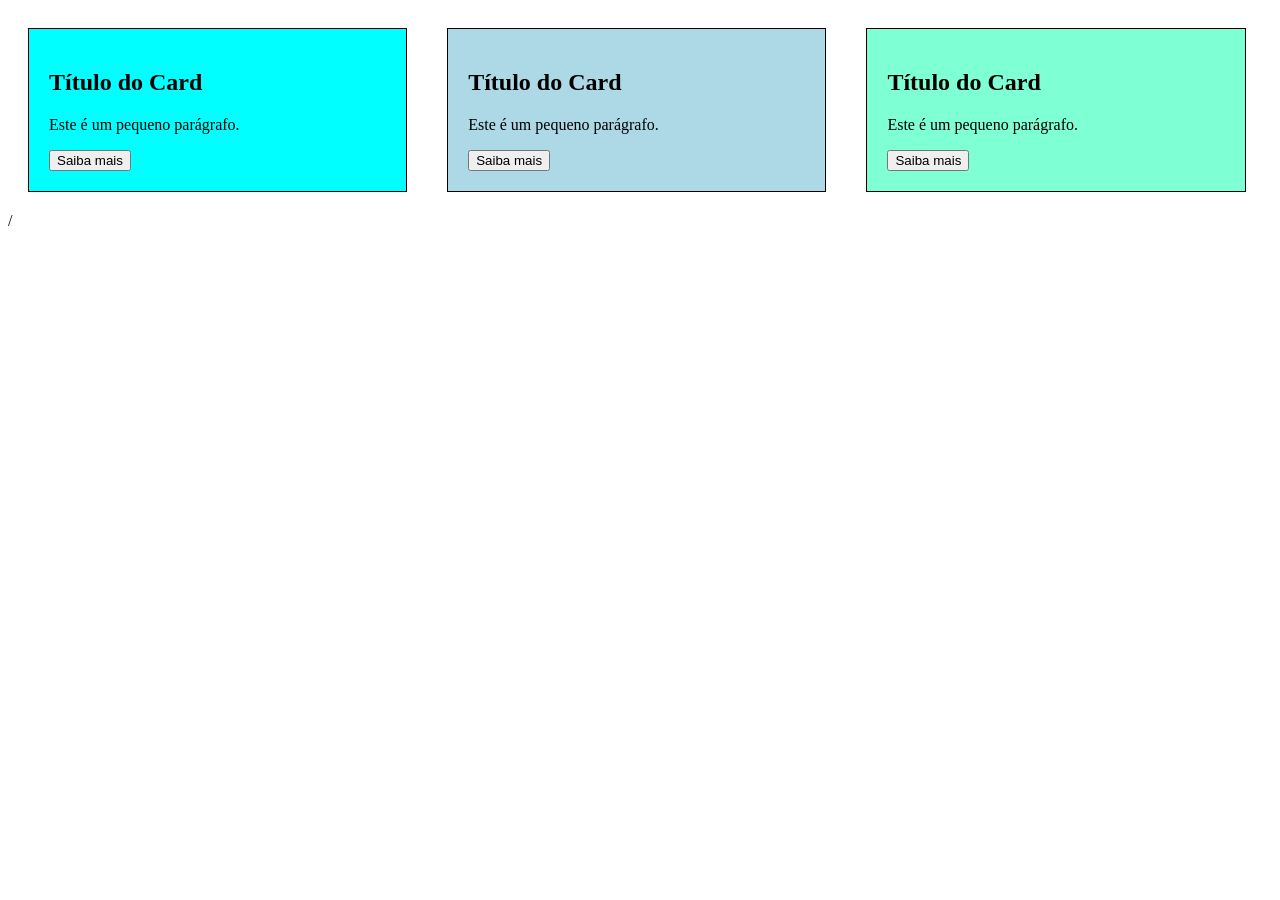
==== 07-04/index.html @ 1df3bf30 "feat: atividades do dia 07-04" ====
<!DOCTYPE html>
<html lang="pt-BR">
<head>
    <meta charset="UTF-8">
    <meta name="viewport" content="width=device-width, initial-scale=1.0">
    <link rel="stylesheet" href="./assets/styles/style.css">
    <title>Document</title>
</head>
<body>

    <!--<div>Texto1</div>-->
    <!--<div>Texto2</div>-->


<!--<div class="box">Caixa 1</div>-->
<!--<div class="box2">Caixa 2</div>-->

<!--<div>Exercicio 6</div>-->

<!--<div class="box1">Exercício 7</div>
<div class="box2">Exercício 7</div>-->

<!--<div class="card">
    <h2>Título do Card</h2>
    <p>Este é um pequeno parágrafo.</p>
    <button>Saiba mais</button>
</div>-->

<!--<div class="box">Exercicio 9</div>-->
<section>
<div class="card1">
    <h2>Título do Card</h2>
    <p>Este é um pequeno parágrafo.</p>
    <button>Saiba mais</button>
</div>

<div class="card2">
    <h2>Título do Card</h2>
    <p>Este é um pequeno parágrafo.</p>
    <button>Saiba mais</button>
</div>

<div class="card3">
    <h2>Título do Card</h2>
    <p>Este é um pequeno parágrafo.</p>
    <button>Saiba mais</button>
</div>
</section>/

</body>
</html>

<!--
1 ) O elemento ficou maior que 200px? Por quê?
Sim o elemento ficou maior que 200px pois o padding e o border foram adicionados aumentando o conteúdo.. 

2)Repita o exercício anterior, mas agora adicione: box-sizing: border-box;
 O que mudou no tamanho? O tamanho diminuiu.

3)Margin vs Padding Qual deles realmente afasta os elementos? 
Os elementos são afastados por margin já que é a margin que afeta a distância entre elementos diferentes, padding aumenta a distância entre o conteúdo dentro do elemento em relação a borda.

4)Qual o tamanho TOTAL da caixa?
O tamanho total da caixa criada é 250px

5)Adicionando box-sizing: border-box;
 Qual o tamanho agora?
Após essa alteração o tamanho agora é de 200px

6)Por que margin: 0 auto;
 não funciona sem width?
Porque sem width o elemento ocupa 100% da largura disponível, então não sobra espaço para o margin: auto centralizar.

7)Qual é o espaço entre elas? Por que não é 40px?
O espaço entre elas não é 40px porque quando duas margens verticais se encontram elas não somam uma com a outra elas colapsam e a maior margem predomina.

9)Corrija o problema: O elemento está quebrando o layout.
Explique o problema: O problema é que sem colocar um box-sizing: border-box o tamanho total da caixa acaba ficando maior que 200px.
corrija sem remover propriedades: adicione um box-sizing: border-box
-->
---- 07-04/assets/styles/style.css ----
/*div{
    background-color: gray;
width: 200px;
padding: 20px;
 border: 2px solid black;
}*/

/*div{
    background-color: gray;
width: 200px;
padding: 20px;
 border: 2px solid black;
 box-sizing: border-box;
}*/

/*
div{
    background-color: gray;
width: 150px;
height: 100px;
padding: 15px;
margin: 20px;
}

.box {
    background-color: aqua;
}

.box2{
    background-color: gray;
}*/

/*
.box {
    background-color: aqua;
  width: 200px;
  padding: 20px;
  border: 5px solid black;
}
*/

/*
.box {
    background-color: aqua;
  width: 200px;
  padding: 20px;
  border: 5px solid black;
  box-sizing: border-box;
  margin: 15px
}*/

/*
div{
    margin: 0 auto;
}*/

/*
.box1, .box2 {
  height: 100px;
  margin: 20px;
}*/

/*
.card{
    width: 250px;
    padding: 20px;
    border: 1px solid gray;
    background-color: aqua;
    margin: 20px;
}*/

/*
.box {
  width: 200px;
  padding: 30px;
  border: 10px solid black;
  box-sizing: border-box;
}*/

section{
    display: flex;
}

.card1{
    width: 30%;
    padding: 20px;
    border: 1px solid black;
    background-color: aqua;
    margin: 20px;
    box-sizing: border-box;
}
.card2{
    width: 30%;
    padding: 20px;
    border: 1px solid black;
    background-color: lightblue;
    margin: 20px;
    box-sizing: border-box;
}
.card3{
    width: 30%;
    padding: 20px;
    border: 1px solid black;
    background-color: aquamarine;
    margin: 20px;
    box-sizing: border-box;
}
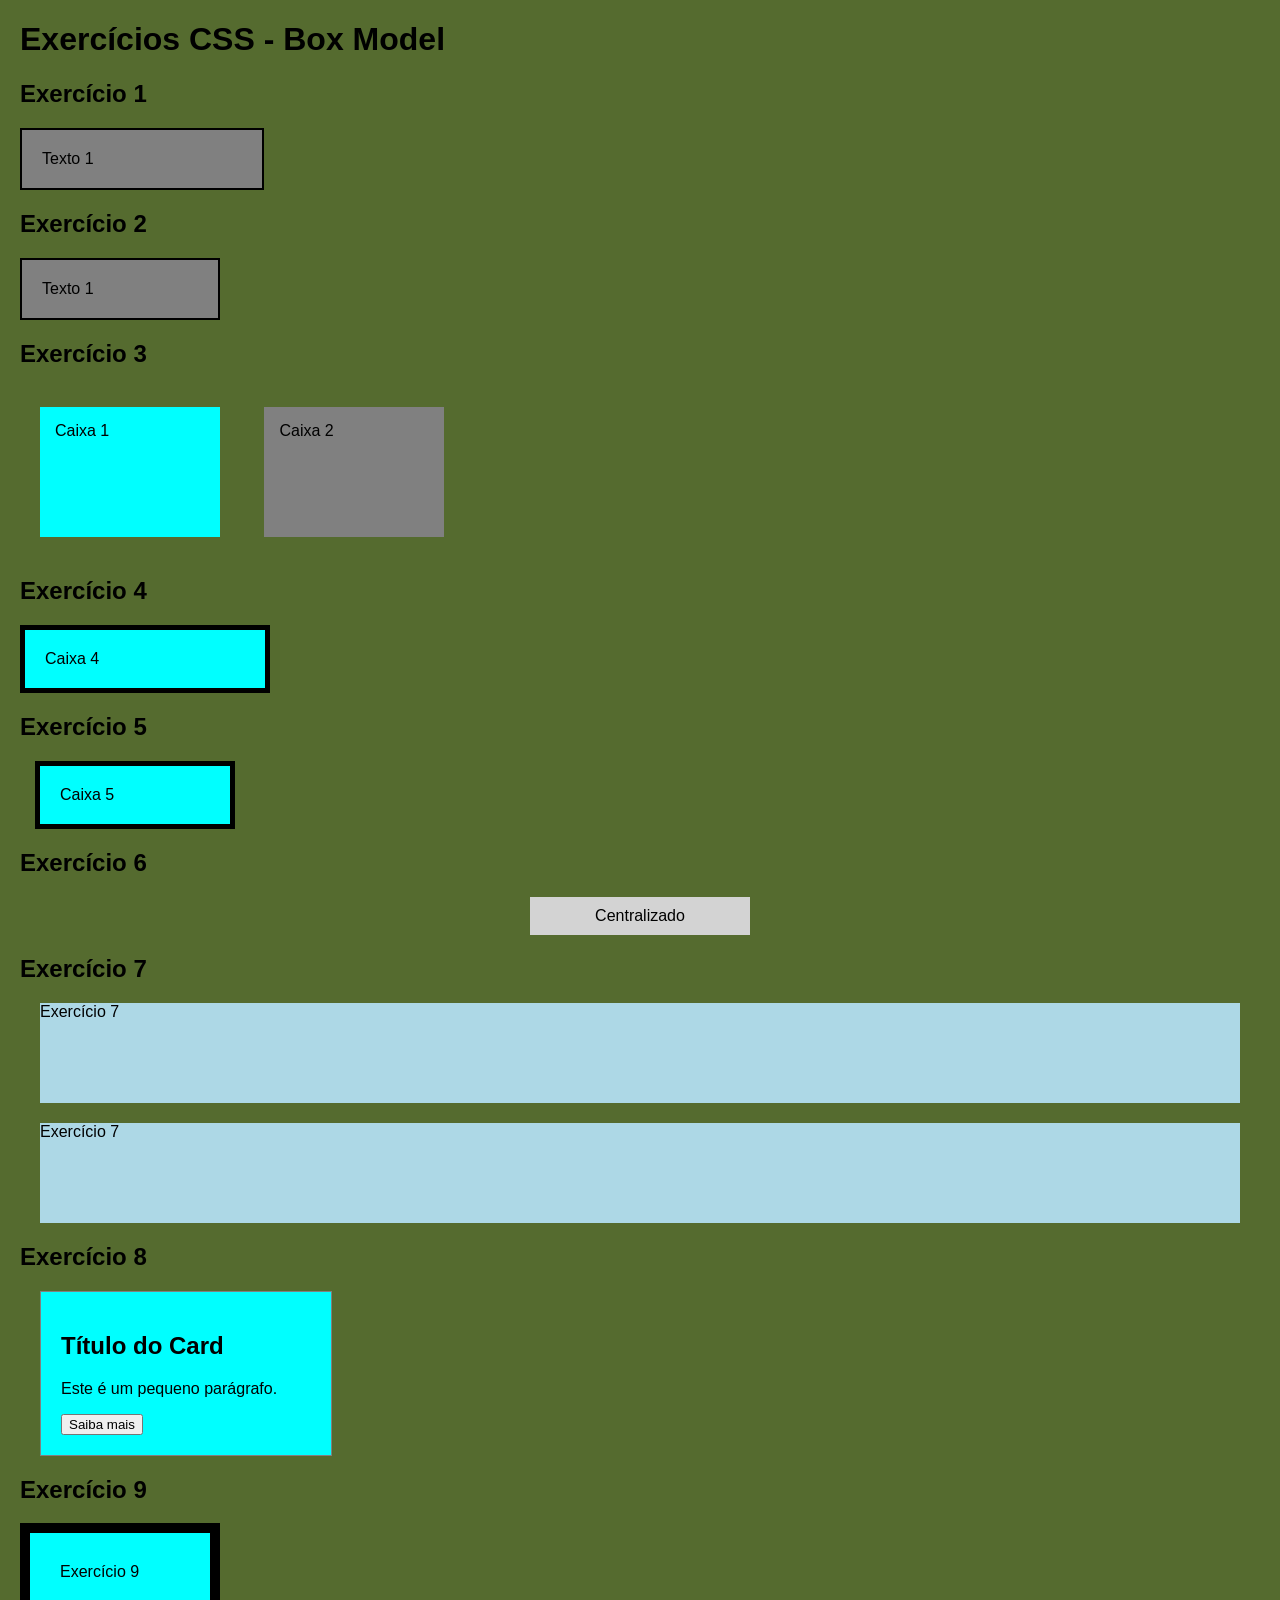
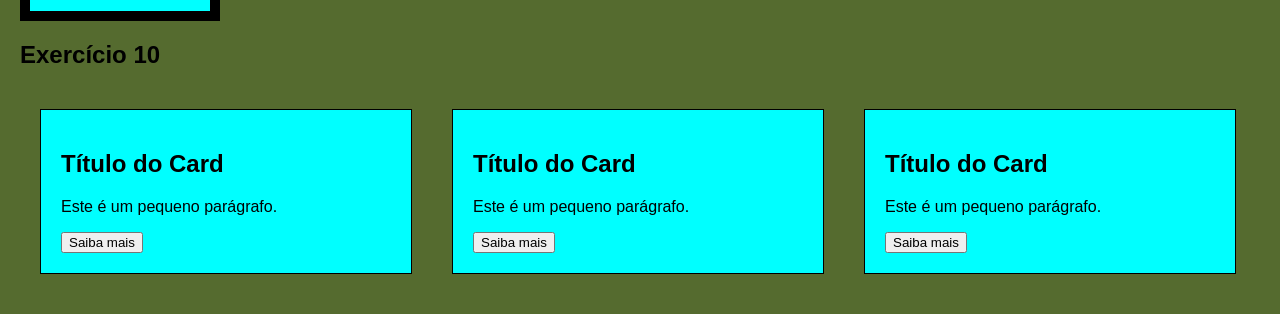
==== commit 67026f2a: "feat: correção no site da atividade do dia  07-04" ====
--- a/07-04/index.html
+++ b/07-04/index.html
@@ -1,51 +1,81 @@
 <!DOCTYPE html>
 <html lang="pt-BR">
 <head>
-    <meta charset="UTF-8">
-    <meta name="viewport" content="width=device-width, initial-scale=1.0">
-    <link rel="stylesheet" href="./assets/styles/style.css">
-    <title>Document</title>
+<meta charset="UTF-8">
+<meta name="viewport" content="width=device-width, initial-scale=1.0">
+<link rel="stylesheet" href="./assets/styles/style.css">
+<title>Exercícios CSS</title>
 </head>
+
 <body>
 
-    <!--<div>Texto1</div>-->
-    <!--<div>Texto2</div>-->
+<h1>Exercícios CSS - Box Model</h1>
 
+<!-- EXERCÍCIO 1 -->
+<h2>Exercício 1</h2>
+<div class="ex1">Texto 1</div>
 
-<!--<div class="box">Caixa 1</div>-->
-<!--<div class="box2">Caixa 2</div>-->
+<!-- EXERCÍCIO 2 -->
+<h2>Exercício 2</h2>
+<div class="ex2">Texto 1</div>
 
-<!--<div>Exercicio 6</div>-->
+<!-- EXERCÍCIO 3 -->
+<h2>Exercício 3</h2>
 
-<!--<div class="box1">Exercício 7</div>
-<div class="box2">Exercício 7</div>-->
+<div class="box boxA">Caixa 1</div>
+<div class="box boxB">Caixa 2</div>
 
-<!--<div class="card">
-    <h2>Título do Card</h2>
-    <p>Este é um pequeno parágrafo.</p>
-    <button>Saiba mais</button>
-</div>-->
+<!-- EXERCÍCIO 4 -->
+<h2>Exercício 4</h2>
+<div class="box4">Caixa 4</div>
 
-<!--<div class="box">Exercicio 9</div>-->
-<section>
-<div class="card1">
-    <h2>Título do Card</h2>
-    <p>Este é um pequeno parágrafo.</p>
-    <button>Saiba mais</button>
+<!-- EXERCÍCIO 5 -->
+<h2>Exercício 5</h2>
+<div class="box5">Caixa 5</div>
+
+<!-- EXERCÍCIO 6 -->
+<h2>Exercício 6</h2>
+<div class="center">Centralizado</div>
+
+<!-- EXERCÍCIO 7 -->
+<h2>Exercício 7</h2>
+<div class="box7">Exercício 7</div>
+<div class="box7">Exercício 7</div>
+
+<!-- EXERCÍCIO 8 -->
+<h2>Exercício 8</h2>
+<div class="card">
+<h2>Título do Card</h2>
+<p>Este é um pequeno parágrafo.</p>
+<button>Saiba mais</button>
 </div>
 
-<div class="card2">
-    <h2>Título do Card</h2>
-    <p>Este é um pequeno parágrafo.</p>
-    <button>Saiba mais</button>
+<!-- EXERCÍCIO 9 -->
+<h2>Exercício 9</h2>
+<div class="box9">Exercício 9</div>
+
+<!-- EXERCÍCIO 10 -->
+<h2>Exercício 10</h2>
+
+<section class="cards">
+<div class="card-item">
+<h2>Título do Card</h2>
+<p>Este é um pequeno parágrafo.</p>
+<button>Saiba mais</button>
 </div>
 
-<div class="card3">
-    <h2>Título do Card</h2>
-    <p>Este é um pequeno parágrafo.</p>
-    <button>Saiba mais</button>
+<div class="card-item">
+<h2>Título do Card</h2>
+<p>Este é um pequeno parágrafo.</p>
+<button>Saiba mais</button>
 </div>
-</section>/
+
+<div class="card-item">
+<h2>Título do Card</h2>
+<p>Este é um pequeno parágrafo.</p>
+<button>Saiba mais</button>
+</div>
+</section>
 
 </body>
 </html>
--- a/07-04/assets/styles/style.css
+++ b/07-04/assets/styles/style.css
@@ -1,107 +1,117 @@
-/*div{
-    background-color: gray;
+body{
+font-family: Arial, sans-serif;
+margin: 20px;
+background-color: darkolivegreen;
+}
+
+/* EXERCICIO 1 */
+
+.ex1{
+background-color: gray;
 width: 200px;
 padding: 20px;
- border: 2px solid black;
-}*/
+border: 2px solid black;
+margin-bottom: 10px;
+}
 
-/*div{
-    background-color: gray;
+/* EXERCICIO 2 */
+ 
+.ex2{
+background-color: gray;
 width: 200px;
 padding: 20px;
- border: 2px solid black;
- box-sizing: border-box;
-}*/
-
-/*
-div{
-    background-color: gray;
-width: 150px;
-height: 100px;
-padding: 15px;
-margin: 20px;
+border: 2px solid black;
+box-sizing: border-box;
+margin-bottom: 10px;
 }
 
-.box {
-    background-color: aqua;
+/* EXERCICIO 3 */
+
+.box{
+width:150px;
+height:100px;
+padding:15px;
+margin:20px;
+display:inline-block;
 }
 
-.box2{
-    background-color: gray;
-}*/
-
-/*
-.box {
-    background-color: aqua;
-  width: 200px;
-  padding: 20px;
-  border: 5px solid black;
-}
-*/
-
-/*
-.box {
-    background-color: aqua;
-  width: 200px;
-  padding: 20px;
-  border: 5px solid black;
-  box-sizing: border-box;
-  margin: 15px
-}*/
-
-/*
-div{
-    margin: 0 auto;
-}*/
-
-/*
-.box1, .box2 {
-  height: 100px;
-  margin: 20px;
-}*/
-
-/*
-.card{
-    width: 250px;
-    padding: 20px;
-    border: 1px solid gray;
-    background-color: aqua;
-    margin: 20px;
-}*/
-
-/*
-.box {
-  width: 200px;
-  padding: 30px;
-  border: 10px solid black;
-  box-sizing: border-box;
-}*/
-
-section{
-    display: flex;
+.boxA{
+background-color:aqua;
 }
 
-.card1{
-    width: 30%;
-    padding: 20px;
-    border: 1px solid black;
+.boxB{
+background-color:gray;
+}
+
+/* EXERCICIO 4 */
+
+.box4{
+background-color:aqua;
+width:200px;
+padding:20px;
+border:5px solid black;
+}
+
+/* EXERCICIO 5 */
+
+.box5{
+background-color:aqua;
+width:200px;
+padding:20px;
+border:5px solid black;
+box-sizing:border-box;
+margin:15px;
+}
+
+/* EXERCICIO 6 */
+
+.center{
+width:200px;
+margin:0 auto;
+background-color:lightgray;
+padding:10px;
+text-align:center;
+}
+
+/* EXERCICIO 7 */
+
+.box7{
+height:100px;
+margin:20px;
+background-color:lightblue;
+}
+
+/* EXERCICIO 8 */
+
+.card{
+width:250px;
+padding:20px;
+border:1px solid gray;
+background-color:aqua;
+margin:20px;
+}
+
+/* EXERCICIO 9 */
+
+.box9{
     background-color: aqua;
-    margin: 20px;
-    box-sizing: border-box;
+width:200px;
+padding:30px;
+border:10px solid black;
+box-sizing:border-box;
 }
-.card2{
-    width: 30%;
-    padding: 20px;
-    border: 1px solid black;
-    background-color: lightblue;
-    margin: 20px;
-    box-sizing: border-box;
+
+/* EXERCICIO 10 */
+
+.cards{
+display:flex;
 }
-.card3{
-    width: 30%;
-    padding: 20px;
-    border: 1px solid black;
-    background-color: aquamarine;
-    margin: 20px;
-    box-sizing: border-box;
-}
+
+.card-item{
+width:30%;
+padding:20px;
+border:1px solid black;
+margin:20px;
+box-sizing:border-box;
+background-color:aqua;
+}
